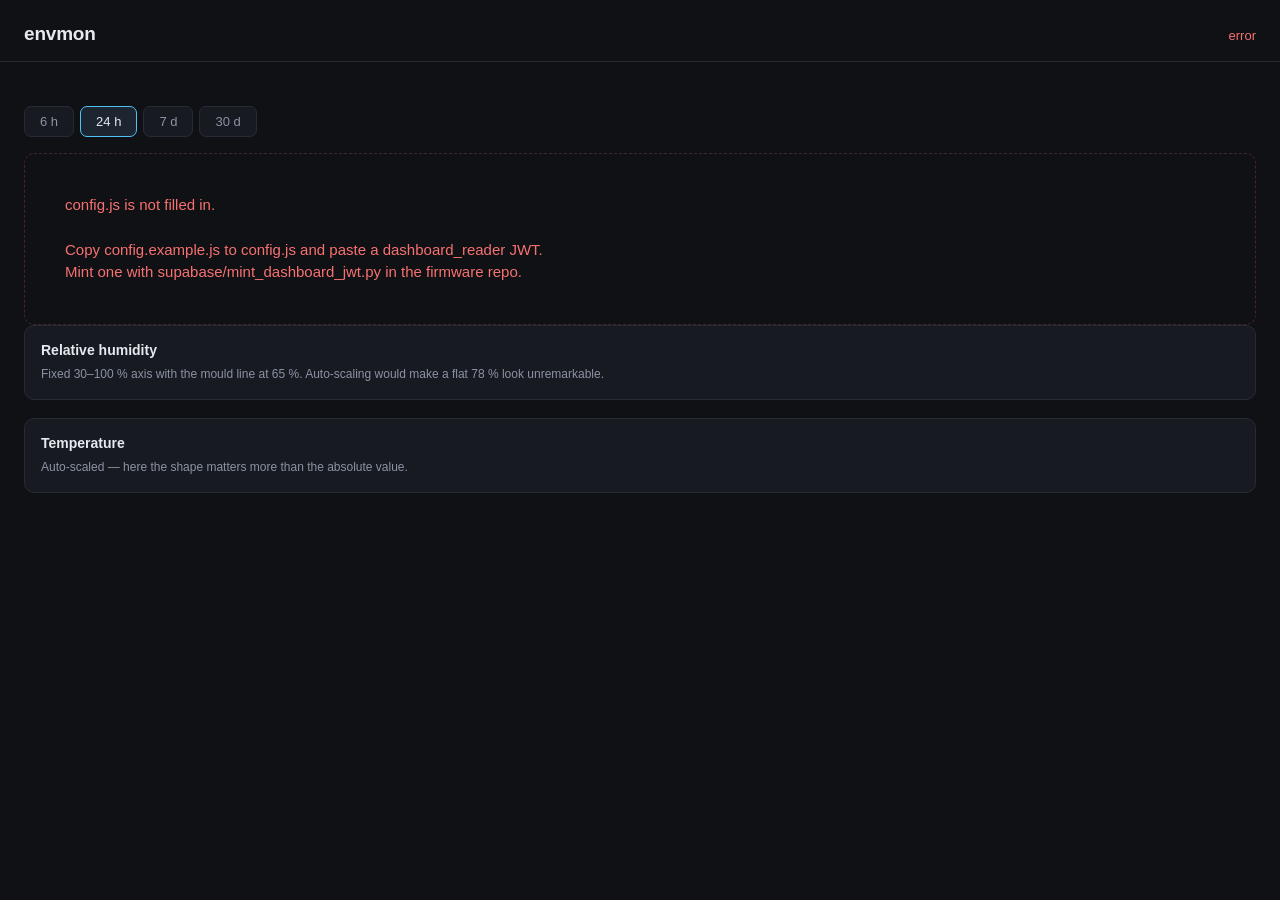
==== index.html @ d64f8c2d "envmon dashboard: live humidity view built around the mould line Reads the reading_5m view from Supa" ====
<!doctype html>
<html lang="en">
<head>
<meta charset="utf-8">
<meta name="viewport" content="width=device-width, initial-scale=1">
<title>envmon</title>
<link rel="stylesheet" href="vendor/uPlot.min.css">
<link rel="stylesheet" href="style.css">
<link rel="icon" href="data:image/svg+xml,<svg xmlns='http://www.w3.org/2000/svg' viewBox='0 0 16 16'><text y='14' font-size='14'>💧</text></svg>">
</head>
<body>
<header>
  <h1>envmon</h1>
  <span id="status">connecting…</span>
</header>

<main>
  <div id="cards"></div>

  <div id="ranges" role="group" aria-label="Time range"></div>

  <div id="error" hidden></div>
  <div id="empty" hidden>No readings in this range.</div>

  <section class="chart-panel" id="panel-rh">
    <h2>Relative humidity</h2>
    <p class="note">Fixed 30–100 % axis with the mould line at <span id="thr">65</span> %.
       Auto-scaling would make a flat 78 % look unremarkable.</p>
    <div id="chart-rh"></div>
  </section>

  <section class="chart-panel" id="panel-t">
    <h2>Temperature</h2>
    <p class="note">Auto-scaled — here the shape matters more than the absolute value.</p>
    <div id="chart-t"></div>
  </section>
</main>

<script src="vendor/uPlot.iife.min.js"></script>
<script src="config.js"></script>
<script src="app.js"></script>
</body>
</html>
---- vendor/uPlot.min.css ----
.uplot, .uplot *, .uplot *::before, .uplot *::after {box-sizing: border-box;}.uplot {font-family: system-ui, -apple-system, "Segoe UI", Roboto, "Helvetica Neue", Arial, "Noto Sans", sans-serif, "Apple Color Emoji", "Segoe UI Emoji", "Segoe UI Symbol", "Noto Color Emoji";line-height: 1.5;width: min-content;}.u-title {text-align: center;font-size: 18px;font-weight: bold;}.u-wrap {position: relative;user-select: none;}.u-over, .u-under {position: absolute;}.u-under {overflow: hidden;}.uplot canvas {display: block;position: relative;width: 100%;height: 100%;}.u-axis {position: absolute;}.u-legend {font-size: 14px;margin: auto;text-align: center;}.u-inline {display: block;}.u-inline * {display: inline-block;}.u-inline tr {margin-right: 16px;}.u-legend th {font-weight: 600;}.u-legend th > * {vertical-align: middle;display: inline-block;}.u-legend .u-marker {width: 1em;height: 1em;margin-right: 4px;background-clip: padding-box !important;}.u-inline.u-live th::after {content: ":";vertical-align: middle;}.u-inline:not(.u-live) .u-value {display: none;}.u-series > * {padding: 4px;}.u-series th {cursor: pointer;}.u-legend .u-off > * {opacity: 0.3;}.u-select {background: rgba(0,0,0,0.07);position: absolute;pointer-events: none;}.u-cursor-x, .u-cursor-y {position: absolute;left: 0;top: 0;pointer-events: none;will-change: transform;}.u-hz .u-cursor-x, .u-vt .u-cursor-y {height: 100%;border-right: 1px dashed #607D8B;}.u-hz .u-cursor-y, .u-vt .u-cursor-x {width: 100%;border-bottom: 1px dashed #607D8B;}.u-cursor-pt {position: absolute;top: 0;left: 0;border-radius: 50%;border: 0 solid;pointer-events: none;will-change: transform;/*this has to be !important since we set inline "background" shorthand */background-clip: padding-box !important;}.u-axis.u-off, .u-select.u-off, .u-cursor-x.u-off, .u-cursor-y.u-off, .u-cursor-pt.u-off {display: none;}
---- style.css ----
:root {
  --bg: #0f1115;
  --panel: #171a21;
  --line: #262b36;
  --text: #e6e9ef;
  --muted: #8b93a3;
  --ok: #4ade80;
  --warn: #fbbf24;
  --bad: #f87171;
  --accent: #4fc3f7;
}

* { box-sizing: border-box; }

body {
  margin: 0;
  background: var(--bg);
  color: var(--text);
  font: 15px/1.5 -apple-system, BlinkMacSystemFont, "Segoe UI", Roboto, sans-serif;
}

header {
  display: flex;
  align-items: baseline;
  gap: 16px;
  flex-wrap: wrap;
  padding: 20px 24px 12px;
  border-bottom: 1px solid var(--line);
}
header h1 { margin: 0; font-size: 19px; font-weight: 600; letter-spacing: -0.01em; }
#status { color: var(--muted); font-size: 13px; margin-left: auto; }
#status.stale { color: var(--warn); }
#status.error { color: var(--bad); }

main { padding: 20px 24px 40px; max-width: 1400px; margin: 0 auto; }

/* Room cards ------------------------------------------------------------- */
#cards {
  display: grid;
  grid-template-columns: repeat(auto-fit, minmax(210px, 1fr));
  gap: 12px;
  margin-bottom: 24px;
}
.card {
  background: var(--panel);
  border: 1px solid var(--line);
  border-left: 3px solid var(--seriescolor, var(--accent));
  border-radius: 10px;
  padding: 14px 16px;
}
.card .name { font-size: 13px; color: var(--muted); margin-bottom: 6px; }
.card .rh { font-size: 30px; font-weight: 650; letter-spacing: -0.02em; }
.card .rh.ok { color: var(--ok); }
.card .rh.warn { color: var(--warn); }
.card .rh.bad { color: var(--bad); }
.card .meta { font-size: 12px; color: var(--muted); margin-top: 6px; }
.card .exposure { font-size: 12px; margin-top: 8px; color: var(--muted); }
.card .bar {
  height: 4px; border-radius: 2px; background: var(--line);
  margin-top: 4px; overflow: hidden;
}
.card .bar > span { display: block; height: 100%; background: var(--bad); }

/* Controls --------------------------------------------------------------- */
#ranges { display: flex; gap: 6px; margin-bottom: 16px; flex-wrap: wrap; }
#ranges button {
  background: var(--panel); color: var(--muted);
  border: 1px solid var(--line); border-radius: 7px;
  padding: 7px 15px; font-size: 13px; cursor: pointer;
}
#ranges button:hover { color: var(--text); }
#ranges button[aria-pressed="true"] {
  color: var(--text); border-color: var(--accent); background: #1d2531;
}

/* Charts ----------------------------------------------------------------- */
.chart-panel {
  background: var(--panel);
  border: 1px solid var(--line);
  border-radius: 10px;
  padding: 14px 16px 6px;
  margin-bottom: 18px;
}
.chart-panel h2 {
  margin: 0 0 4px; font-size: 14px; font-weight: 600;
}
.chart-panel p.note { margin: 0 0 10px; font-size: 12px; color: var(--muted); }

.u-legend { font-size: 12px; }
.u-legend .u-marker { width: 10px; height: 10px; border-radius: 2px; }

#empty, #error {
  padding: 40px; text-align: center; color: var(--muted);
  border: 1px dashed var(--line); border-radius: 10px;
}
#error { color: var(--bad); border-color: #45252b; white-space: pre-wrap; text-align: left; }
[hidden] { display: none !important; }
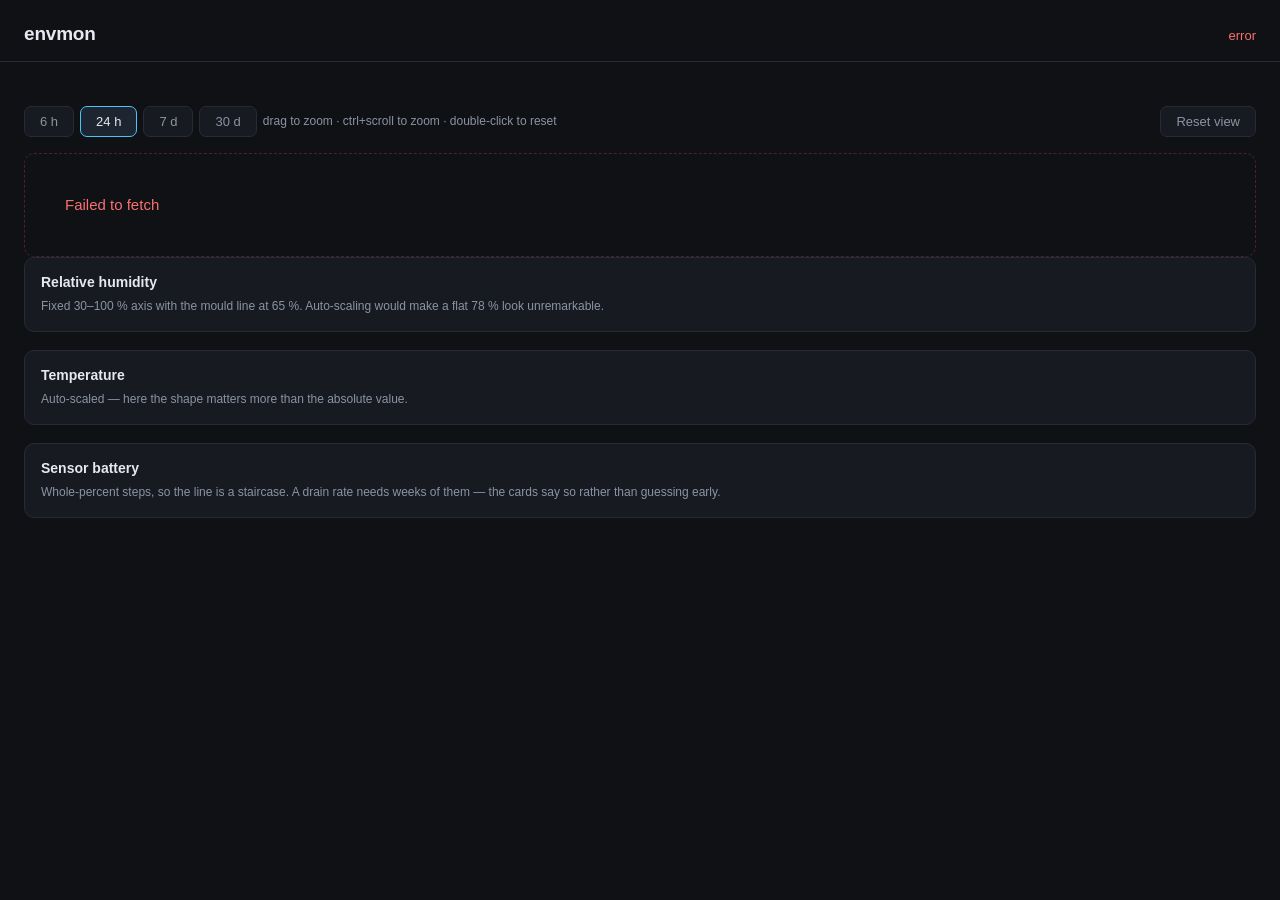
==== commit b5cf351d: "Show sensor battery level, drain rate and time left The battery percentage was already in every buck" ====
--- a/index.html
+++ b/index.html
@@ -34,6 +34,12 @@
     <p class="note">Auto-scaled — here the shape matters more than the absolute value.</p>
     <div id="chart-t"></div>
   </section>
+  <section class="chart-panel" id="panel-b">
+    <h2>Sensor battery</h2>
+    <p class="note">Whole-percent steps, so the line is a staircase. A drain rate
+       needs weeks of them — the cards say so rather than guessing early.</p>
+    <div id="chart-b"></div>
+  </section>
 </main>
 
 <script src="vendor/uPlot.iife.min.js"></script>
--- a/style.css
+++ b/style.css
@@ -37,7 +37,7 @@
 /* Room cards ------------------------------------------------------------- */
 #cards {
   display: grid;
-  grid-template-columns: repeat(auto-fit, minmax(210px, 1fr));
+  grid-template-columns: repeat(auto-fit, minmax(240px, 1fr));
   gap: 12px;
   margin-bottom: 24px;
 }
@@ -47,22 +47,32 @@
   border-left: 3px solid var(--seriescolor, var(--accent));
   border-radius: 10px;
   padding: 14px 16px;
+  text-align: left;
+  font: inherit;
+  color: inherit;
+  cursor: pointer;
+  transition: opacity .12s, border-color .12s;
 }
-.card .name { font-size: 13px; color: var(--muted); margin-bottom: 6px; }
-.card .rh { font-size: 30px; font-weight: 650; letter-spacing: -0.02em; }
-.card .rh.ok { color: var(--ok); }
-.card .rh.warn { color: var(--warn); }
-.card .rh.bad { color: var(--bad); }
-.card .meta { font-size: 12px; color: var(--muted); margin-top: 6px; }
-.card .exposure { font-size: 12px; margin-top: 8px; color: var(--muted); }
-.card .bar {
-  height: 4px; border-radius: 2px; background: var(--line);
-  margin-top: 4px; overflow: hidden;
-}
-.card .bar > span { display: block; height: 100%; background: var(--bad); }
+.card:hover { border-color: var(--seriescolor, var(--accent)); }
+.card.muted { opacity: .38; }
+.card .name { font-size: 13px; color: var(--muted); margin-bottom: 8px; }
+
+/* Humidity and temperature carry the same weight. Damp is the reason this
+ * exists, but the two only mean anything together: the same moisture reads as
+ * a different RH in a colder room, so shrinking one of them hides half the
+ * story. Colour still does the flagging, size does not. */
+.card .readings { display: flex; gap: 14px; }
+.card .reading { flex: 1 1 0; min-width: 0; }
+.card .value { font-size: 27px; font-weight: 650; letter-spacing: -0.02em; }
+.card .unit { font-size: 15px; font-weight: 500; margin-left: 2px; }
+.card .value.ok { color: var(--ok); }
+.card .value.warn { color: var(--warn); }
+.card .value.bad { color: var(--bad); }
+.card .value.temp { color: var(--text); }
+.card .rlabel { font-size: 11px; color: var(--muted); margin-top: 3px; }
 
 /* Controls --------------------------------------------------------------- */
-#ranges { display: flex; gap: 6px; margin-bottom: 16px; flex-wrap: wrap; }
+#ranges { display: flex; gap: 6px; margin-bottom: 16px; flex-wrap: wrap; align-items: center; }
 #ranges button {
   background: var(--panel); color: var(--muted);
   border: 1px solid var(--line); border-radius: 7px;
@@ -72,6 +82,11 @@
 #ranges button[aria-pressed="true"] {
   color: var(--text); border-color: var(--accent); background: #1d2531;
 }
+#ranges button.ghost { margin-left: auto; }
+/* Sits directly after the range buttons; .ghost's auto margin takes the rest
+ * of the row, so this needs no margin of its own. */
+#ranges .hint { font-size: 12px; color: var(--muted); }
+.card .batt { font-size: 11px; color: var(--muted); margin-top: 10px; }
 
 /* Charts ----------------------------------------------------------------- */
 .chart-panel {
@@ -95,3 +110,8 @@
 }
 #error { color: var(--bad); border-color: #45252b; white-space: pre-wrap; text-align: left; }
 [hidden] { display: none !important; }
+
+/* uPlot's legend is a control here, not a caption. */
+.u-legend .u-series { cursor: pointer; }
+.u-legend .u-series.u-off { opacity: .4; }
+.u-over { touch-action: none; }
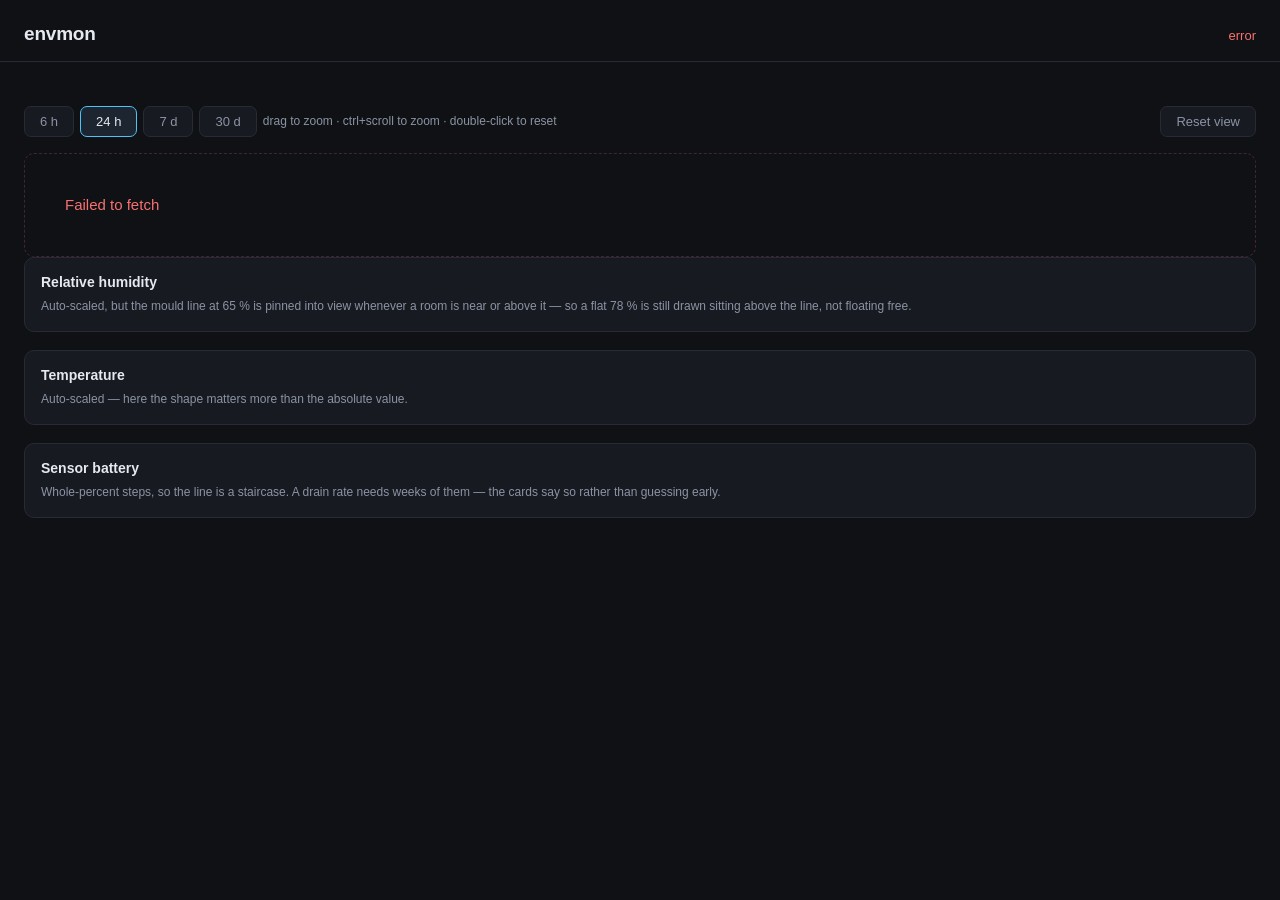
==== commit da1c353f: "Auto-scale every y axis, with a floor on how far it can close in The fixed 30-100 % humidity axis ma" ====
--- a/index.html
+++ b/index.html
@@ -24,8 +24,9 @@
 
   <section class="chart-panel" id="panel-rh">
     <h2>Relative humidity</h2>
-    <p class="note">Fixed 30–100 % axis with the mould line at <span id="thr">65</span> %.
-       Auto-scaling would make a flat 78 % look unremarkable.</p>
+    <p class="note">Auto-scaled, but the mould line at <span id="thr">65</span> % is pinned
+       into view whenever a room is near or above it — so a flat 78 % is still
+       drawn sitting above the line, not floating free.</p>
     <div id="chart-rh"></div>
   </section>
 
--- a/style.css
+++ b/style.css
@@ -88,6 +88,25 @@
 #ranges .hint { font-size: 12px; color: var(--muted); }
 .card .batt { font-size: 11px; color: var(--muted); margin-top: 10px; }
 
+/* Companion cursor: the same clock time 24 h earlier. Dotted so it never reads
+ * as the live crosshair, and pointer-events:none so it cannot eat the mouse. */
+.u-companion {
+  position: absolute;
+  top: 0;
+  height: 100%;
+  border-left: 1px dotted #7f8899;
+  pointer-events: none;
+  display: none;
+}
+.u-companion-tag {
+  position: absolute;
+  top: 2px;
+  left: 3px;
+  font-size: 10px;
+  color: #7f8899;
+  white-space: nowrap;
+}
+
 /* Charts ----------------------------------------------------------------- */
 .chart-panel {
   background: var(--panel);
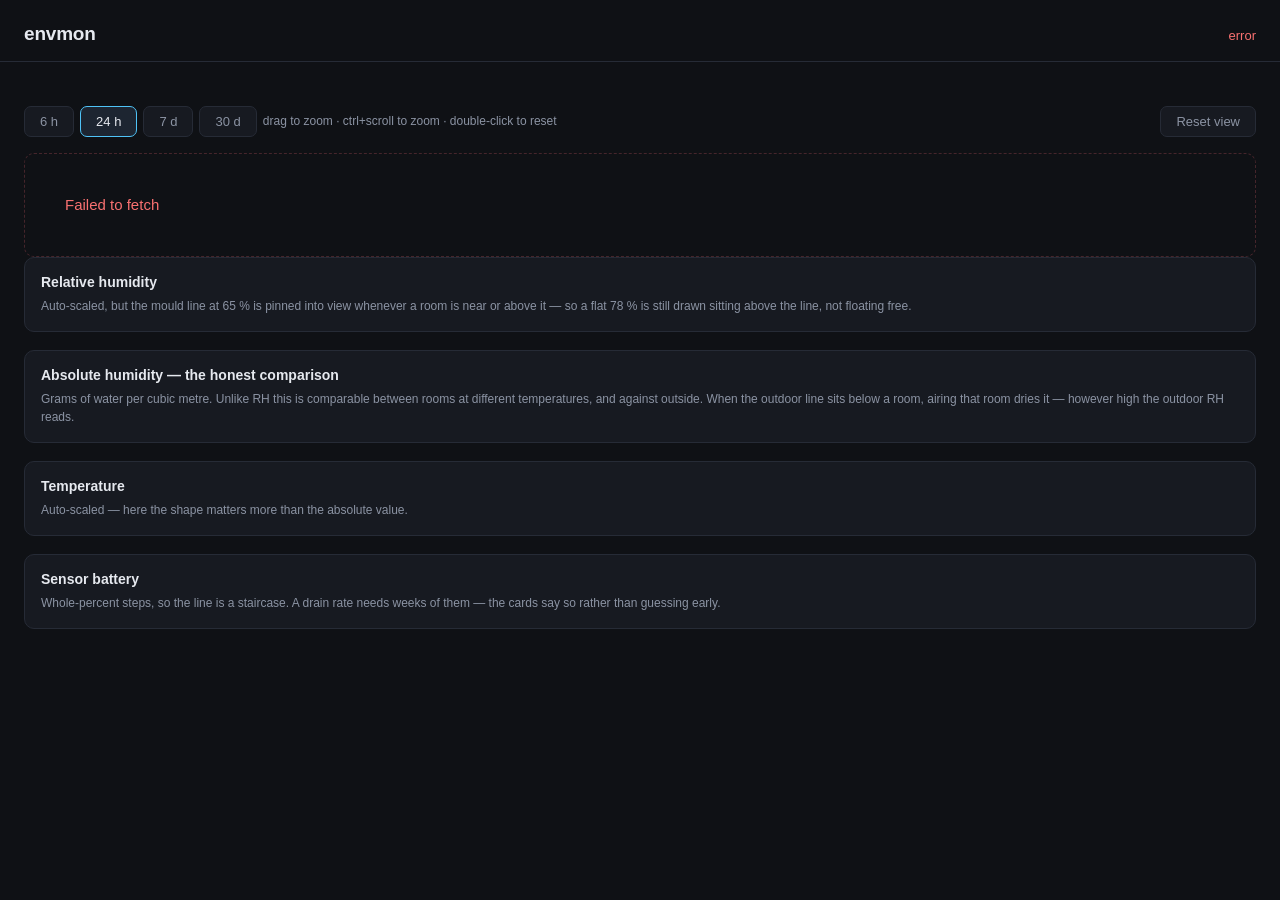
==== commit 70921c7c: "Show absolute humidity, a ventilation verdict and a condensation margin The dashboard only ever show" ====
--- a/index.html
+++ b/index.html
@@ -30,6 +30,15 @@
     <div id="chart-rh"></div>
   </section>
 
+  <section class="chart-panel" id="panel-ah">
+    <h2>Absolute humidity — the honest comparison</h2>
+    <p class="note">Grams of water per cubic metre. Unlike RH this is comparable
+       between rooms at different temperatures, and against outside. When the
+       outdoor line sits below a room, airing that room dries it — however high
+       the outdoor RH reads.</p>
+    <div id="chart-ah"></div>
+  </section>
+
   <section class="chart-panel" id="panel-t">
     <h2>Temperature</h2>
     <p class="note">Auto-scaled — here the shape matters more than the absolute value.</p>
--- a/style.css
+++ b/style.css
@@ -86,6 +86,35 @@
 /* Sits directly after the range buttons; .ghost's auto margin takes the rest
  * of the row, so this needs no margin of its own. */
 #ranges .hint { font-size: 12px; color: var(--muted); }
+/* Derived figures sit BELOW the two headline readings and stay smaller than
+ * them. The rule from the headline row applies here too: nothing added may
+ * shrink temperature relative to humidity — these carry meaning by colour and
+ * position, never by taking size from the numbers above. */
+.card .derived {
+  display: flex; gap: 12px; flex-wrap: wrap;
+  margin-top: 9px; padding-top: 8px;
+  border-top: 1px solid var(--border, #262b36);
+  font-size: 12px; color: var(--muted);
+}
+.card .derived .unit { font-size: 10px; margin-left: 2px; font-weight: 500; }
+.card .derived .risk { color: var(--warn); }
+.card .derived .margin { font-weight: 650; }
+
+/* The verdict is the one thing on the card you can act on, so it gets a colour
+ * block. Red is reserved for the mould threshold elsewhere, so "keep shut" is
+ * amber rather than red -- shutting a window is not an emergency. */
+.card .vent {
+  margin-top: 7px; padding: 3px 7px; border-radius: 4px;
+  font-size: 11px; font-weight: 650; letter-spacing: .02em;
+  display: flex; gap: 7px; align-items: baseline; flex-wrap: wrap;
+}
+.card .vent .vd, .card .vent .vc { font-weight: 500; opacity: .85; }
+.card .vent.open { background: rgba(129,199,132,.15); color: #81c784; }
+.card .vent.shut { background: rgba(255,213,79,.13);  color: #ffd54f; }
+.card .vent.none { background: rgba(139,147,163,.12); color: var(--muted); }
+.card .vent.ref  { background: transparent; color: var(--muted);
+                   font-weight: 500; padding-left: 0; }
+
 .card .batt { font-size: 11px; color: var(--muted); margin-top: 10px; }
 
 /* Companion cursor: the same clock time 24 h earlier. Dotted so it never reads
